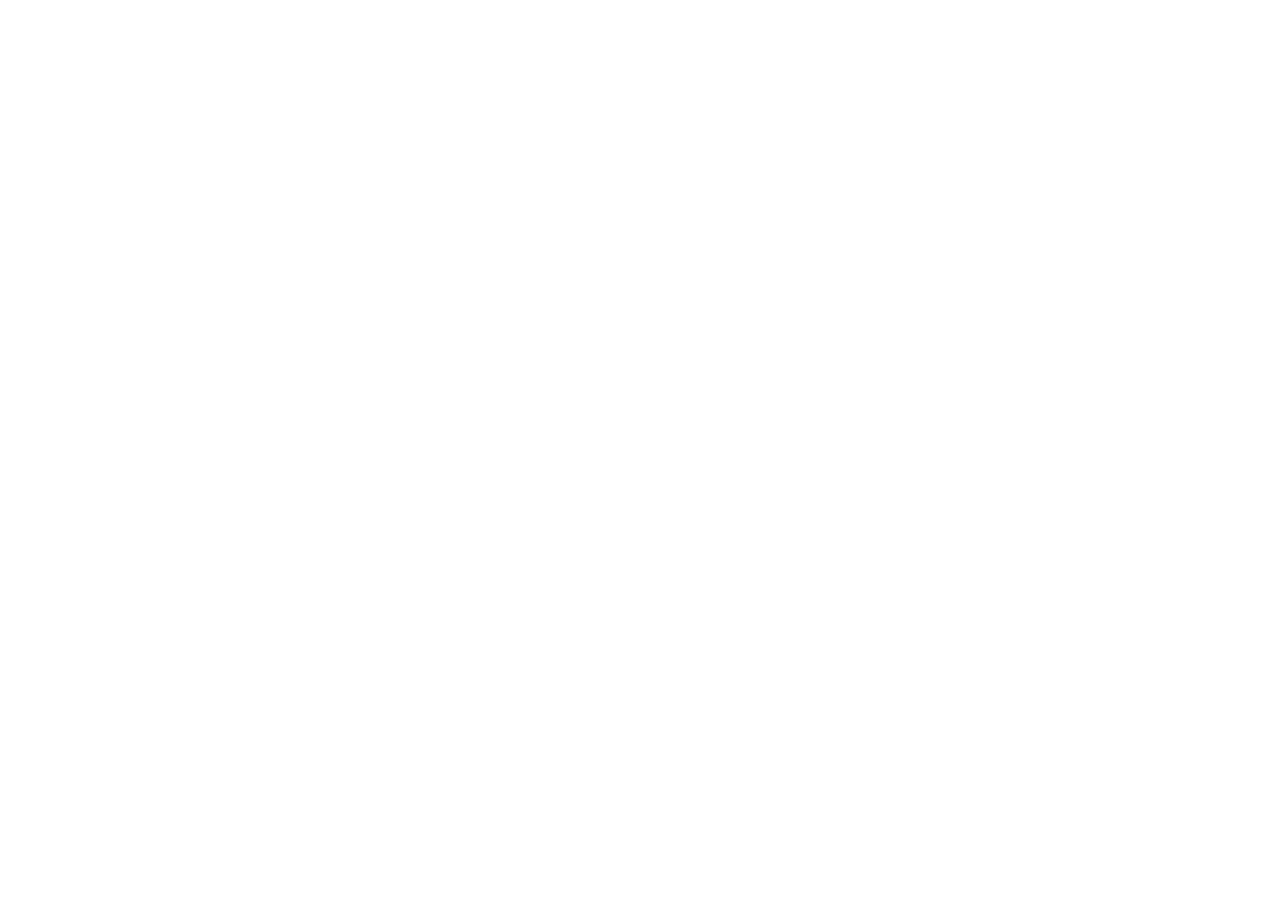
==== Inception/cast.html @ 300111eb "failid" ====
<!DOCTYPE html>
<html lang="en">
<head>
    <meta charset="UTF-8">
    <meta name="viewport" content="width=device-width, initial-scale=1.0">
    <meta http-equiv="X-UA-Compatible" content="ie=edge">
    <title>Cast</title>
</head>
<body>
    
</body>
</html>
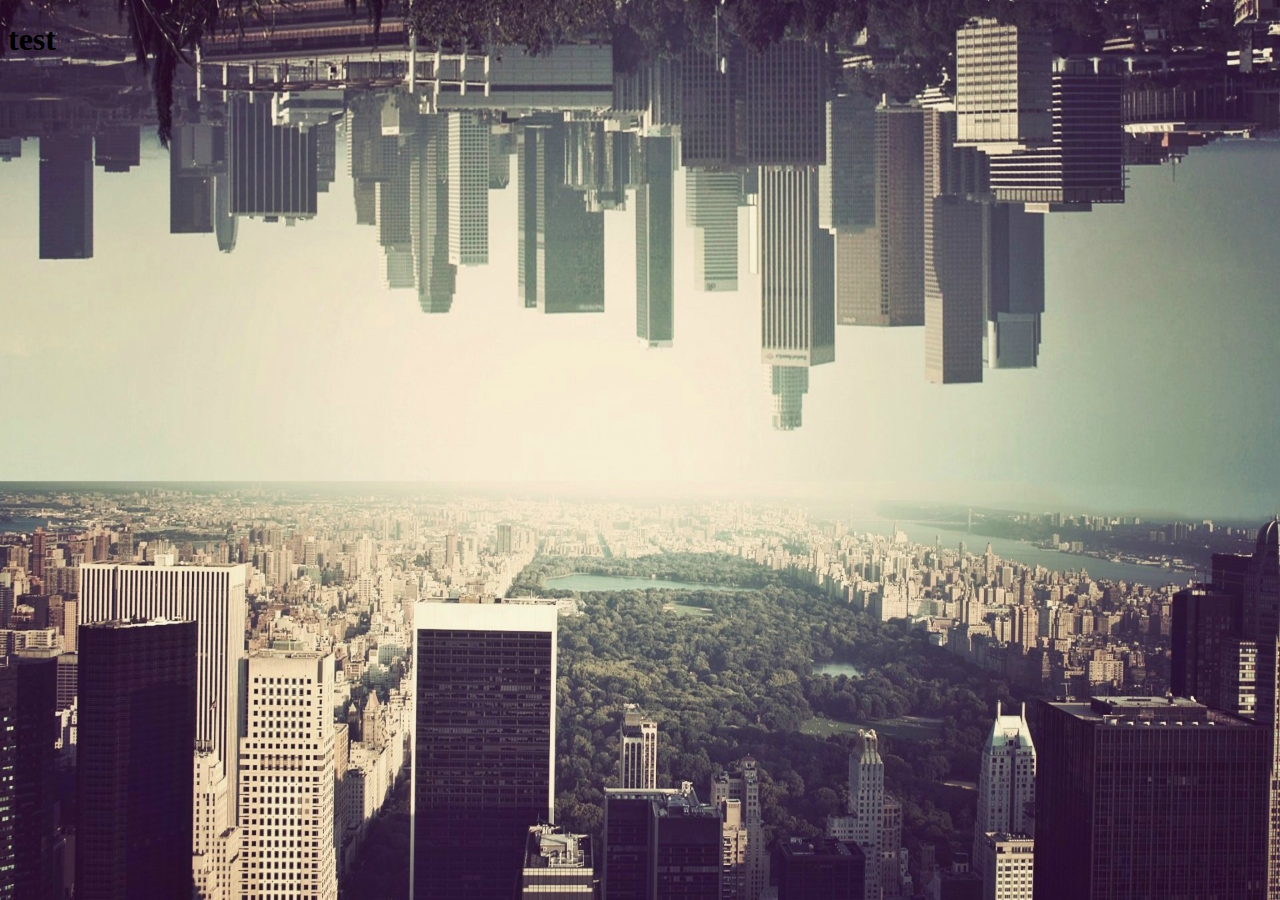
==== commit ea7d9aa0: "casti lehele pilt" ====
--- a/Inception/cast.html
+++ b/Inception/cast.html
@@ -4,9 +4,12 @@
     <meta charset="UTF-8">
     <meta name="viewport" content="width=device-width, initial-scale=1.0">
     <meta http-equiv="X-UA-Compatible" content="ie=edge">
+    <link rel="stylesheet" href="app cast.css">
     <title>Cast</title>
 </head>
 <body>
-    
+    <div class="body"></div>
+     
+    <h1>test</h1>
 </body>
 </html>--- a/Inception/app cast.css
+++ b/Inception/app cast.css
@@ -0,0 +1,7 @@
+body {
+    position: relative;
+    background: url(inception-cast.jpg);
+    background-repeat: no-repeat;
+    background-size: 100% 100%;
+    background-attachment: fixed;
+   }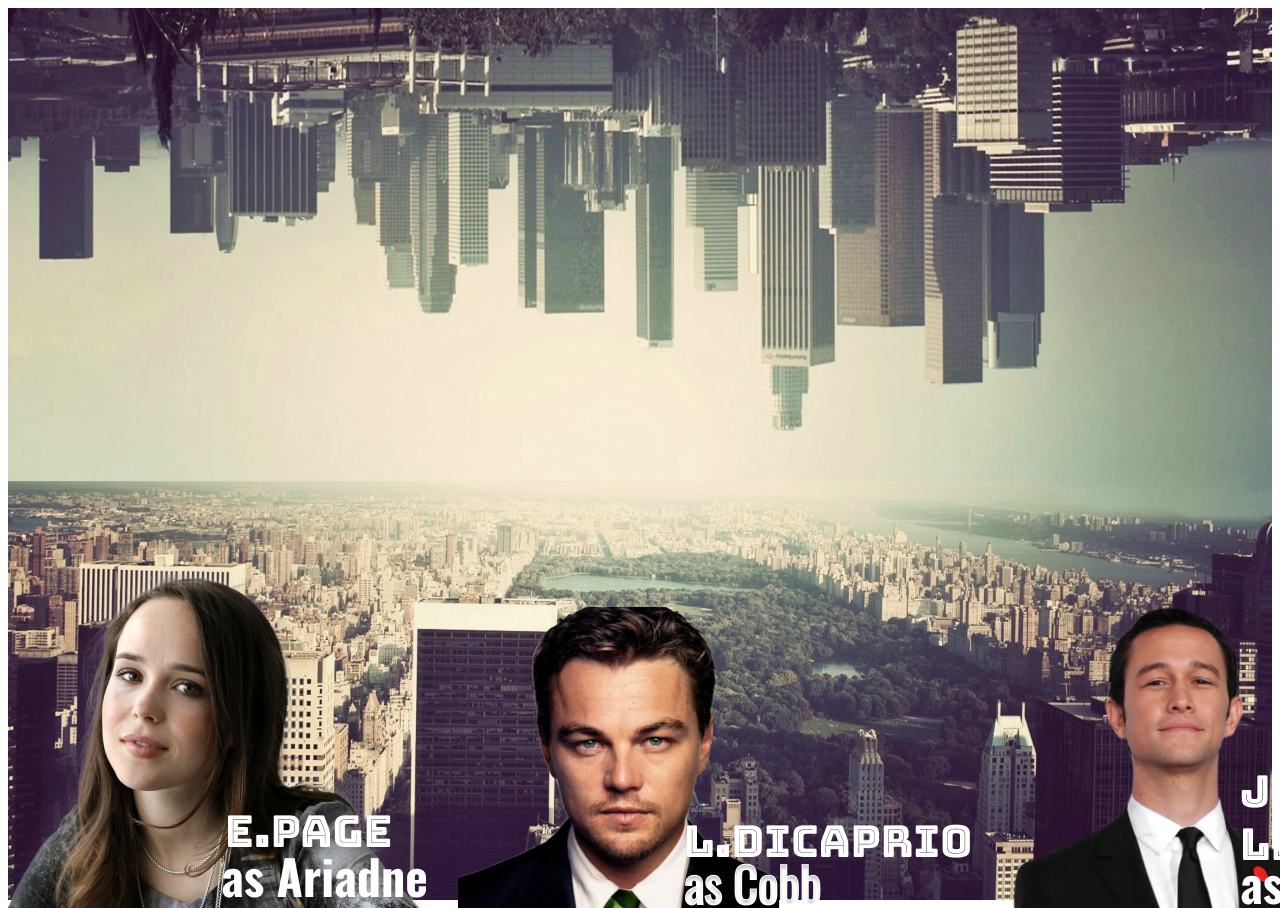
==== commit 021c8497: "Cast page" ====
--- a/Inception/cast.html
+++ b/Inception/cast.html
@@ -4,12 +4,14 @@
     <meta charset="UTF-8">
     <meta name="viewport" content="width=device-width, initial-scale=1.0">
     <meta http-equiv="X-UA-Compatible" content="ie=edge">
-    <link rel="stylesheet" href="app cast.css">
+    <link rel="stylesheet" href="app_cast.css">
     <title>Cast</title>
 </head>
 <body>
-    <div class="body"></div>
-     
-    <h1>test</h1>
+    <div class="body">
+    <img src="Group_19.png">
+    <img src="Group_21.png">
+    <img src="Group_22.png">
+    </div>
 </body>
 </html>--- a/Inception/app_cast.css
+++ b/Inception/app_cast.css
@@ -0,0 +1,13 @@
+html, body {
+    height: 100%;
+}
+.body {
+    background: url(inception-cast.jpg);
+    background-repeat: no-repeat;
+    background-size: 100% 100%;
+    background-attachment: fixed;
+    display: flex;
+    align-items: flex-end;
+    height: 100%;
+    justify-content: space-around;
+   }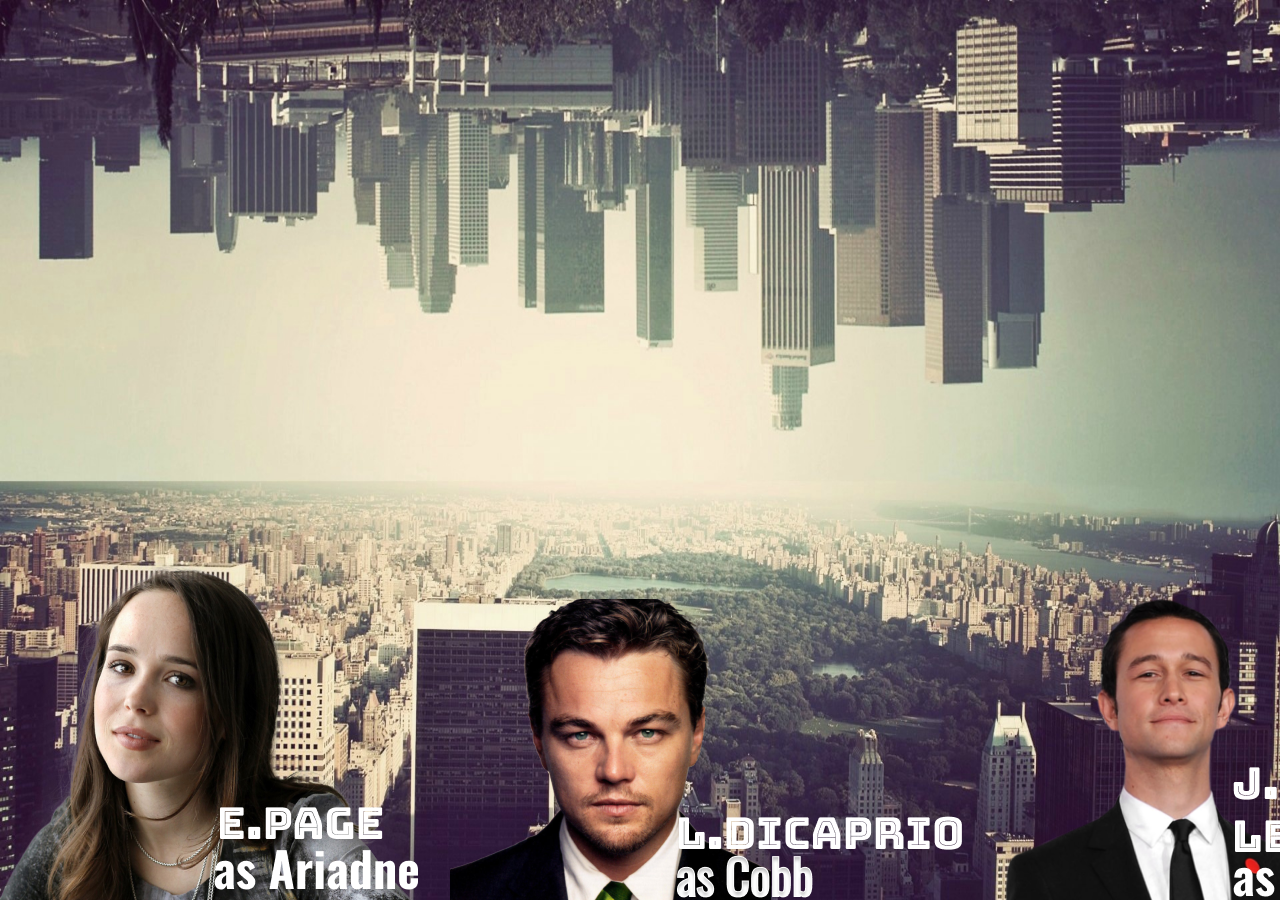
==== commit 0ee203b6: "Cast" ====
--- a/Inception/cast.html
+++ b/Inception/cast.html
@@ -8,6 +8,7 @@
     <title>Cast</title>
 </head>
 <body>
+    
     <div class="body">
     <img src="Group_19.png">
     <img src="Group_21.png">
--- a/Inception/app_cast.css
+++ b/Inception/app_cast.css
@@ -1,3 +1,8 @@
+*{
+    margin: 0;
+    padding: 0;
+
+}
 html, body {
     height: 100%;
 }
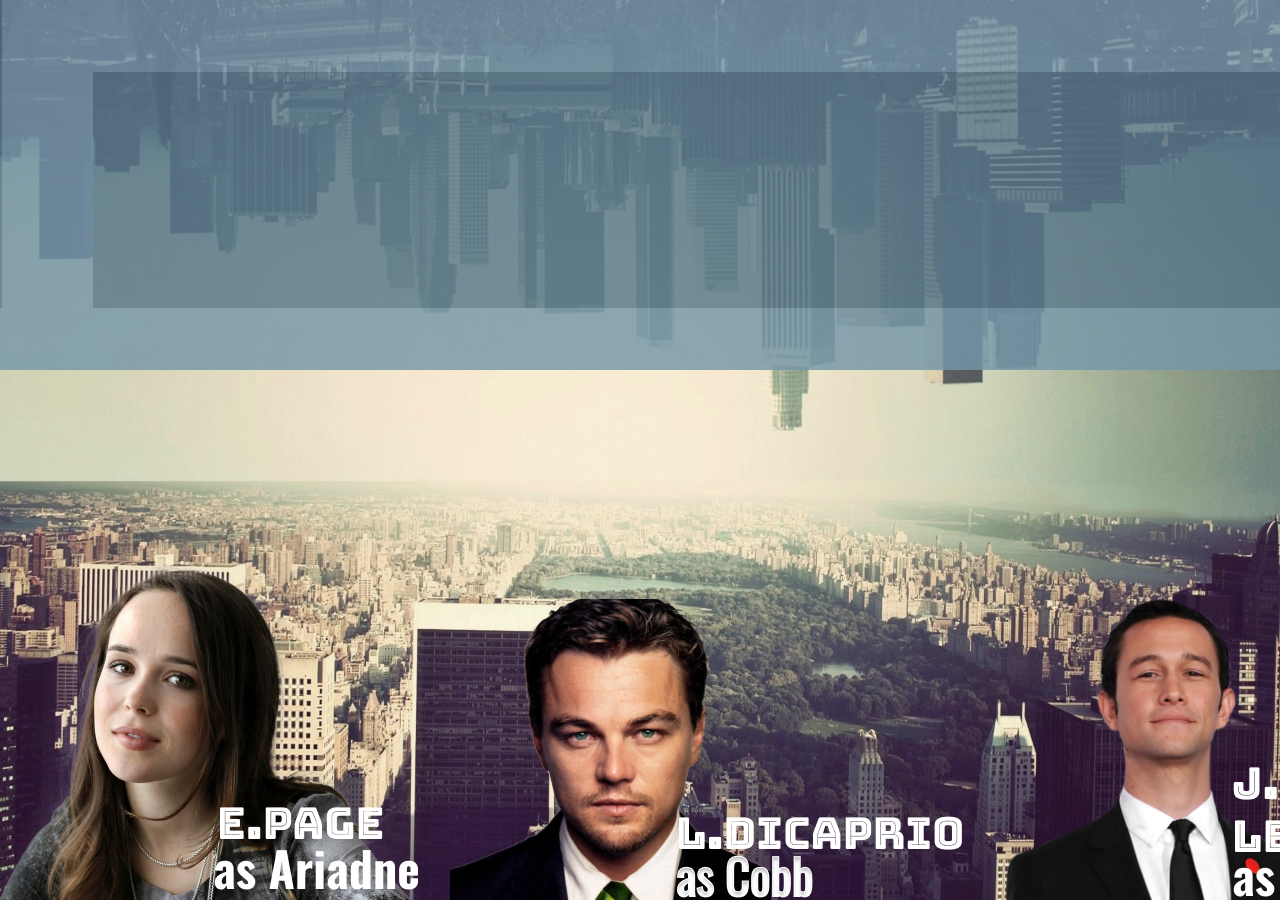
==== commit d3eaa67e: "Cast" ====
--- a/Inception/cast.html
+++ b/Inception/cast.html
@@ -8,11 +8,14 @@
     <title>Cast</title>
 </head>
 <body>
-    
+
     <div class="body">
     <img src="Group_19.png">
     <img src="Group_21.png">
     <img src="Group_22.png">
     </div>
+    <div class="header_pilt">
+    <img src="Header.png">
+    </div>
 </body>
 </html>--- a/Inception/app_cast.css
+++ b/Inception/app_cast.css
@@ -15,4 +15,9 @@
     align-items: flex-end;
     height: 100%;
     justify-content: space-around;
-   }+   }
+.header_pilt {
+    position: fixed;
+    top: 0;
+    width: stretch;
+}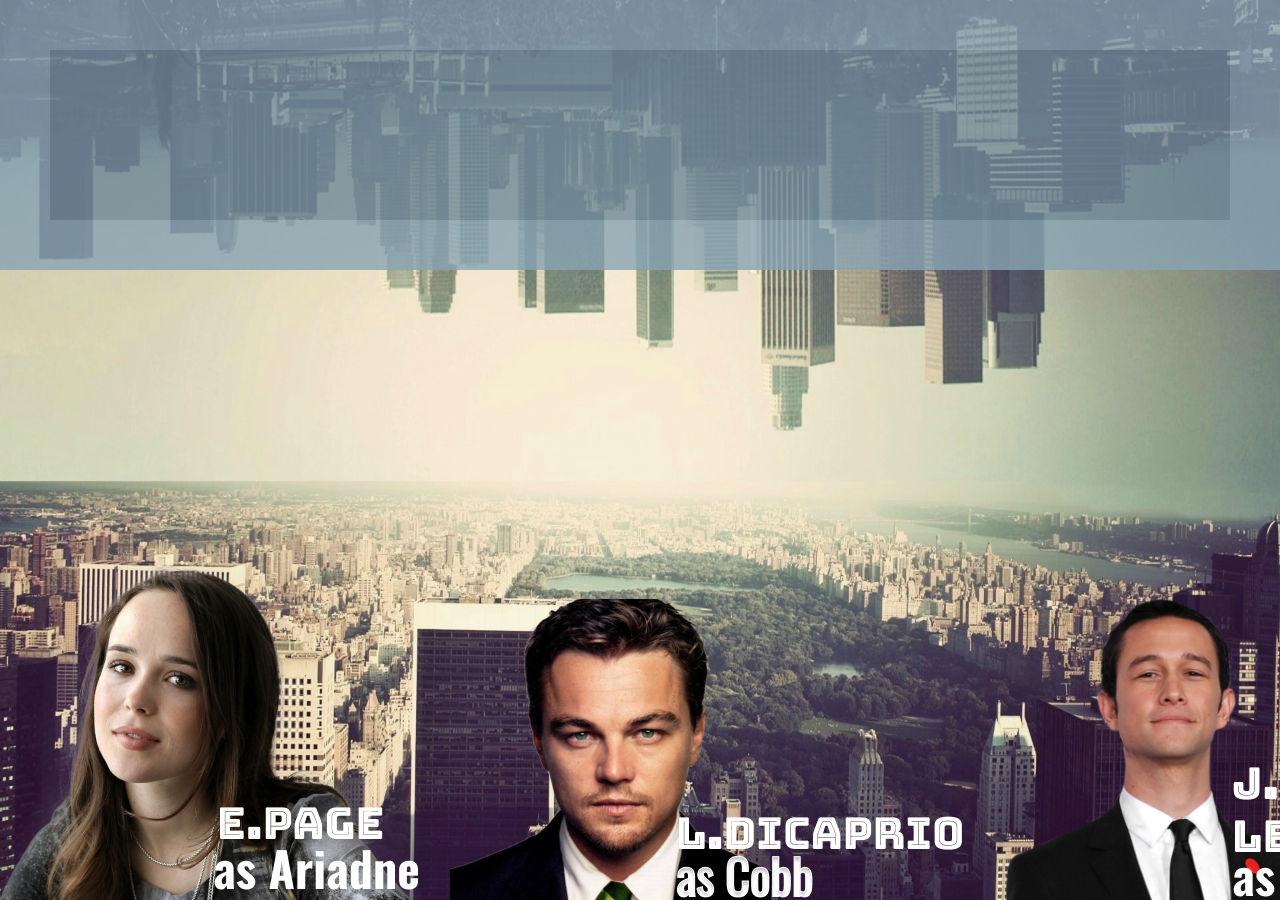
==== commit 28639d58: "Header" ====
--- a/Inception/cast.html
+++ b/Inception/cast.html
@@ -15,7 +15,8 @@
     <img src="Group_22.png">
     </div>
     <div class="header_pilt">
-    <img src="Header.png">
+        <div class="header-inner"></div>
+    <!--<img src="Header.png">-->
     </div>
 </body>
 </html>--- a/Inception/app_cast.css
+++ b/Inception/app_cast.css
@@ -1,6 +1,7 @@
 *{
     margin: 0;
     padding: 0;
+    box-sizing: border-box;
 
 }
 html, body {
@@ -15,9 +16,23 @@
     align-items: flex-end;
     height: 100%;
     justify-content: space-around;
+    position: relative;
+    overflow: hidden;
    }
 .header_pilt {
-    position: fixed;
+    width: 100%;
+    position: absolute;
     top: 0;
-    width: stretch;
-}+    height: 30vh;
+    background-color: #88A4B3;
+    opacity: 0.8;
+    padding: 50px;
+}
+
+.header_pilt .header-inner {
+    width: 100%;
+    height: 100%;
+    background-color: #708B9A;
+}
+
+
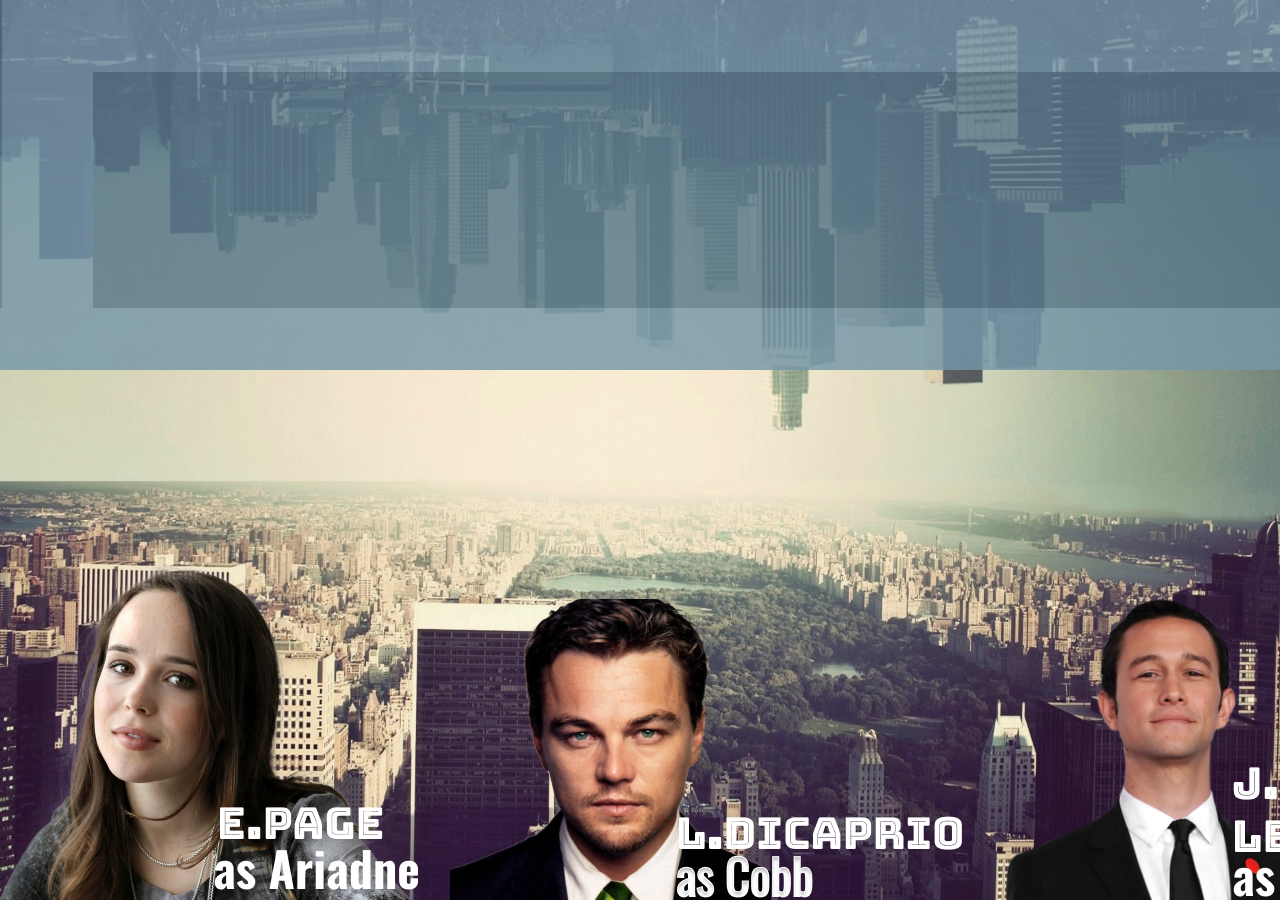
==== commit 357e4981: "Merge branch 'master' of https://github.com/0nuh31n0/inception" ====
--- a/Inception/cast.html
+++ b/Inception/cast.html
@@ -15,8 +15,7 @@
     <img src="Group_22.png">
     </div>
     <div class="header_pilt">
-        <div class="header-inner"></div>
-    <!--<img src="Header.png">-->
+    <img src="Header.png">
     </div>
 </body>
 </html>--- a/Inception/app_cast.css
+++ b/Inception/app_cast.css
@@ -1,7 +1,6 @@
 *{
     margin: 0;
     padding: 0;
-    box-sizing: border-box;
 
 }
 html, body {
@@ -16,23 +15,9 @@
     align-items: flex-end;
     height: 100%;
     justify-content: space-around;
-    position: relative;
-    overflow: hidden;
    }
 .header_pilt {
-    width: 100%;
-    position: absolute;
+    position: fixed;
     top: 0;
-    height: 30vh;
-    background-color: #88A4B3;
-    opacity: 0.8;
-    padding: 50px;
-}
-
-.header_pilt .header-inner {
-    width: 100%;
-    height: 100%;
-    background-color: #708B9A;
-}
-
-
+    width: stretch;
+}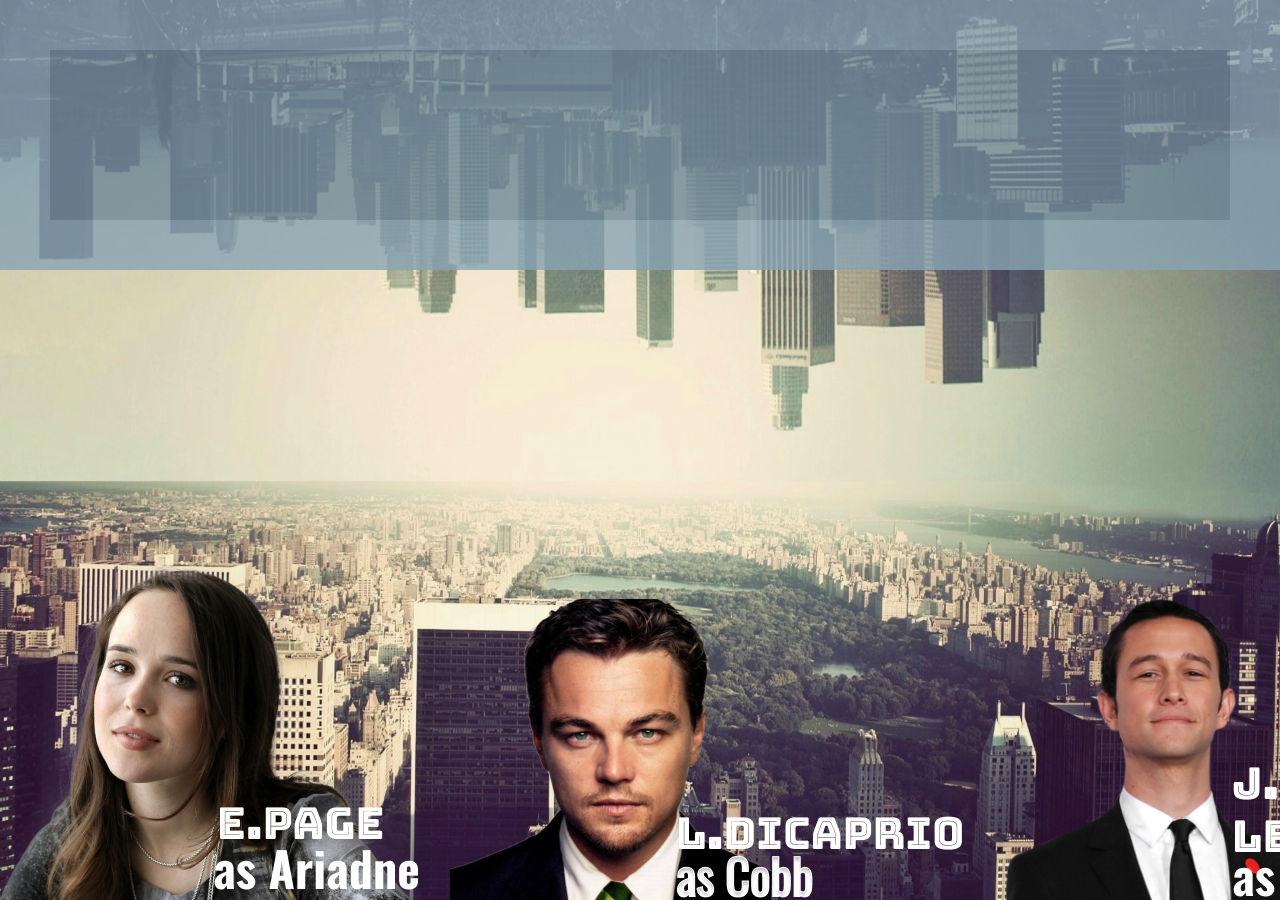
==== commit 85a5e6a9: "Merge branch 'master' of https://github.com/0nuh31n0/inception" ====
--- a/Inception/cast.html
+++ b/Inception/cast.html
@@ -15,7 +15,8 @@
     <img src="Group_22.png">
     </div>
     <div class="header_pilt">
-    <img src="Header.png">
+        <div class="header-inner"></div>
+    <!--<img src="Header.png">-->
     </div>
 </body>
 </html>--- a/Inception/app_cast.css
+++ b/Inception/app_cast.css
@@ -1,6 +1,7 @@
 *{
     margin: 0;
     padding: 0;
+    box-sizing: border-box;
 
 }
 html, body {
@@ -15,9 +16,23 @@
     align-items: flex-end;
     height: 100%;
     justify-content: space-around;
+    position: relative;
+    overflow: hidden;
    }
 .header_pilt {
-    position: fixed;
+    width: 100%;
+    position: absolute;
     top: 0;
-    width: stretch;
-}+    height: 30vh;
+    background-color: #88A4B3;
+    opacity: 0.8;
+    padding: 50px;
+}
+
+.header_pilt .header-inner {
+    width: 100%;
+    height: 100%;
+    background-color: #708B9A;
+}
+
+
